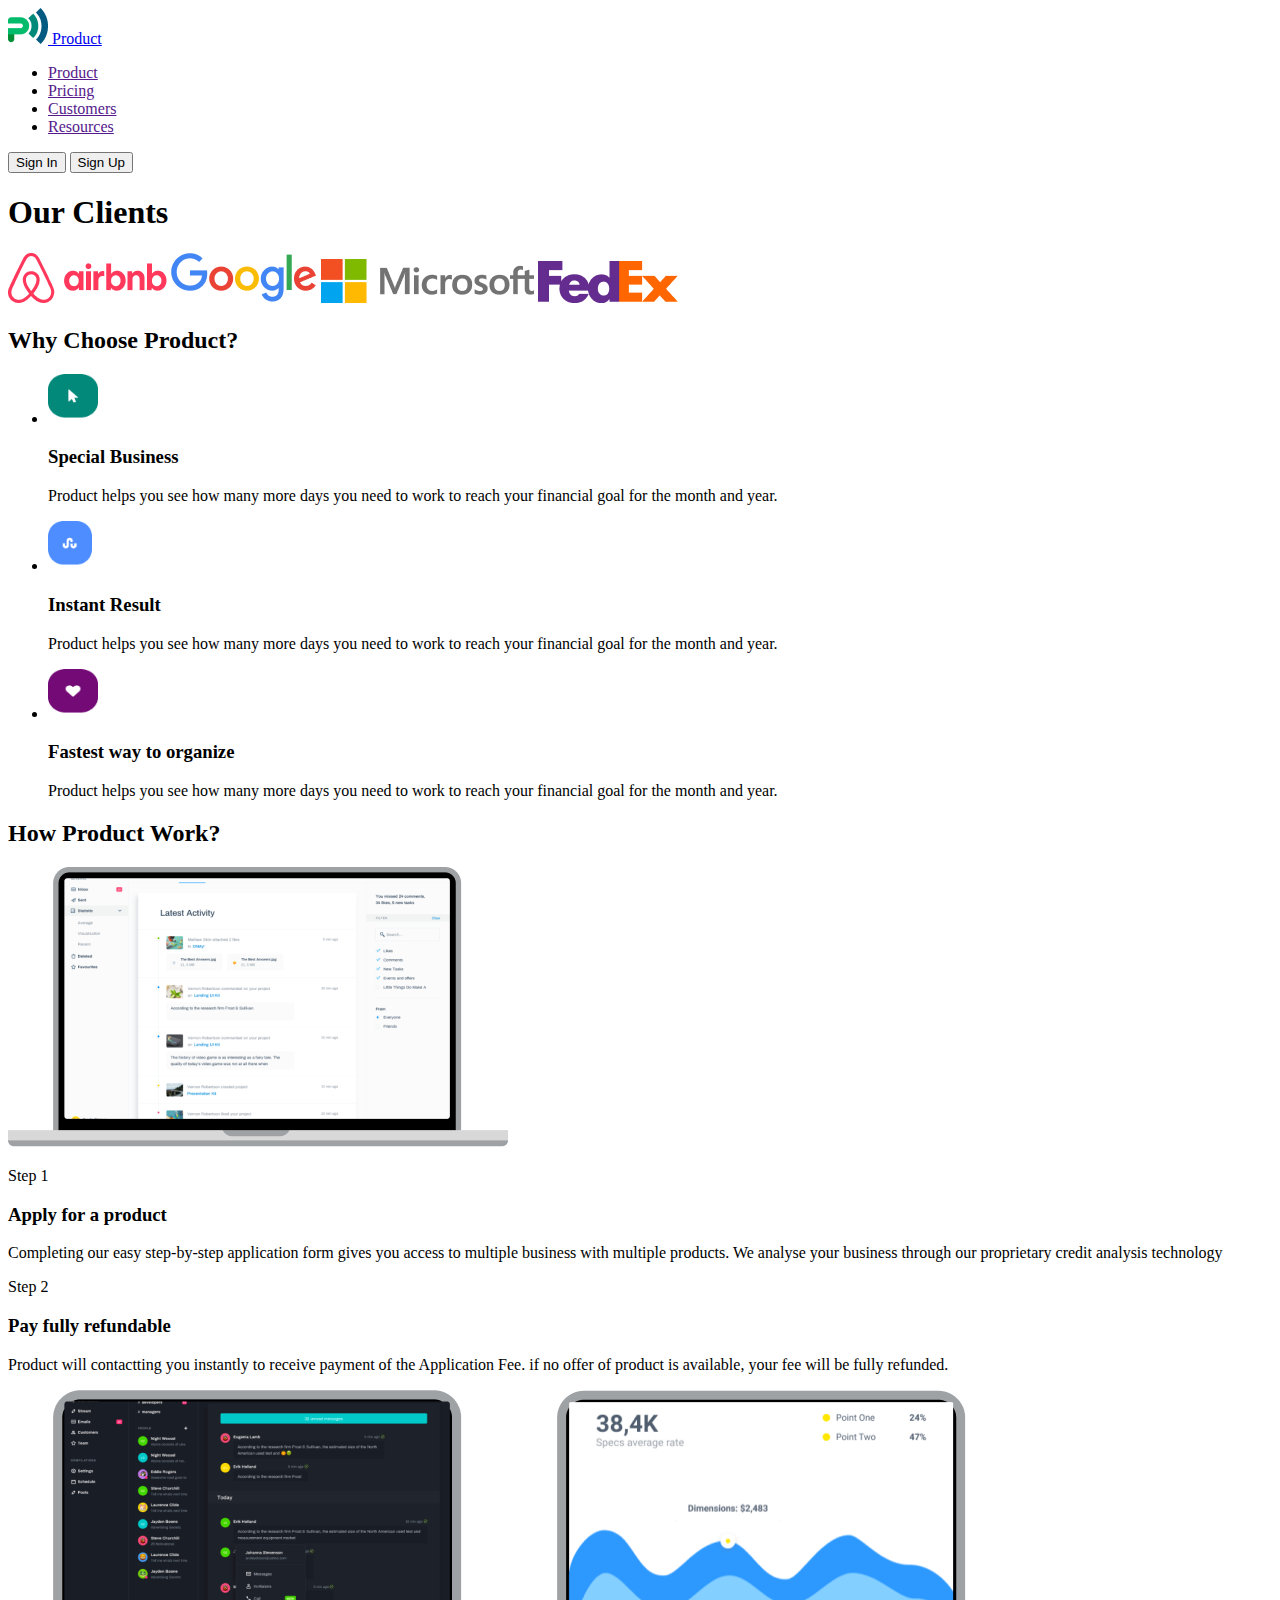
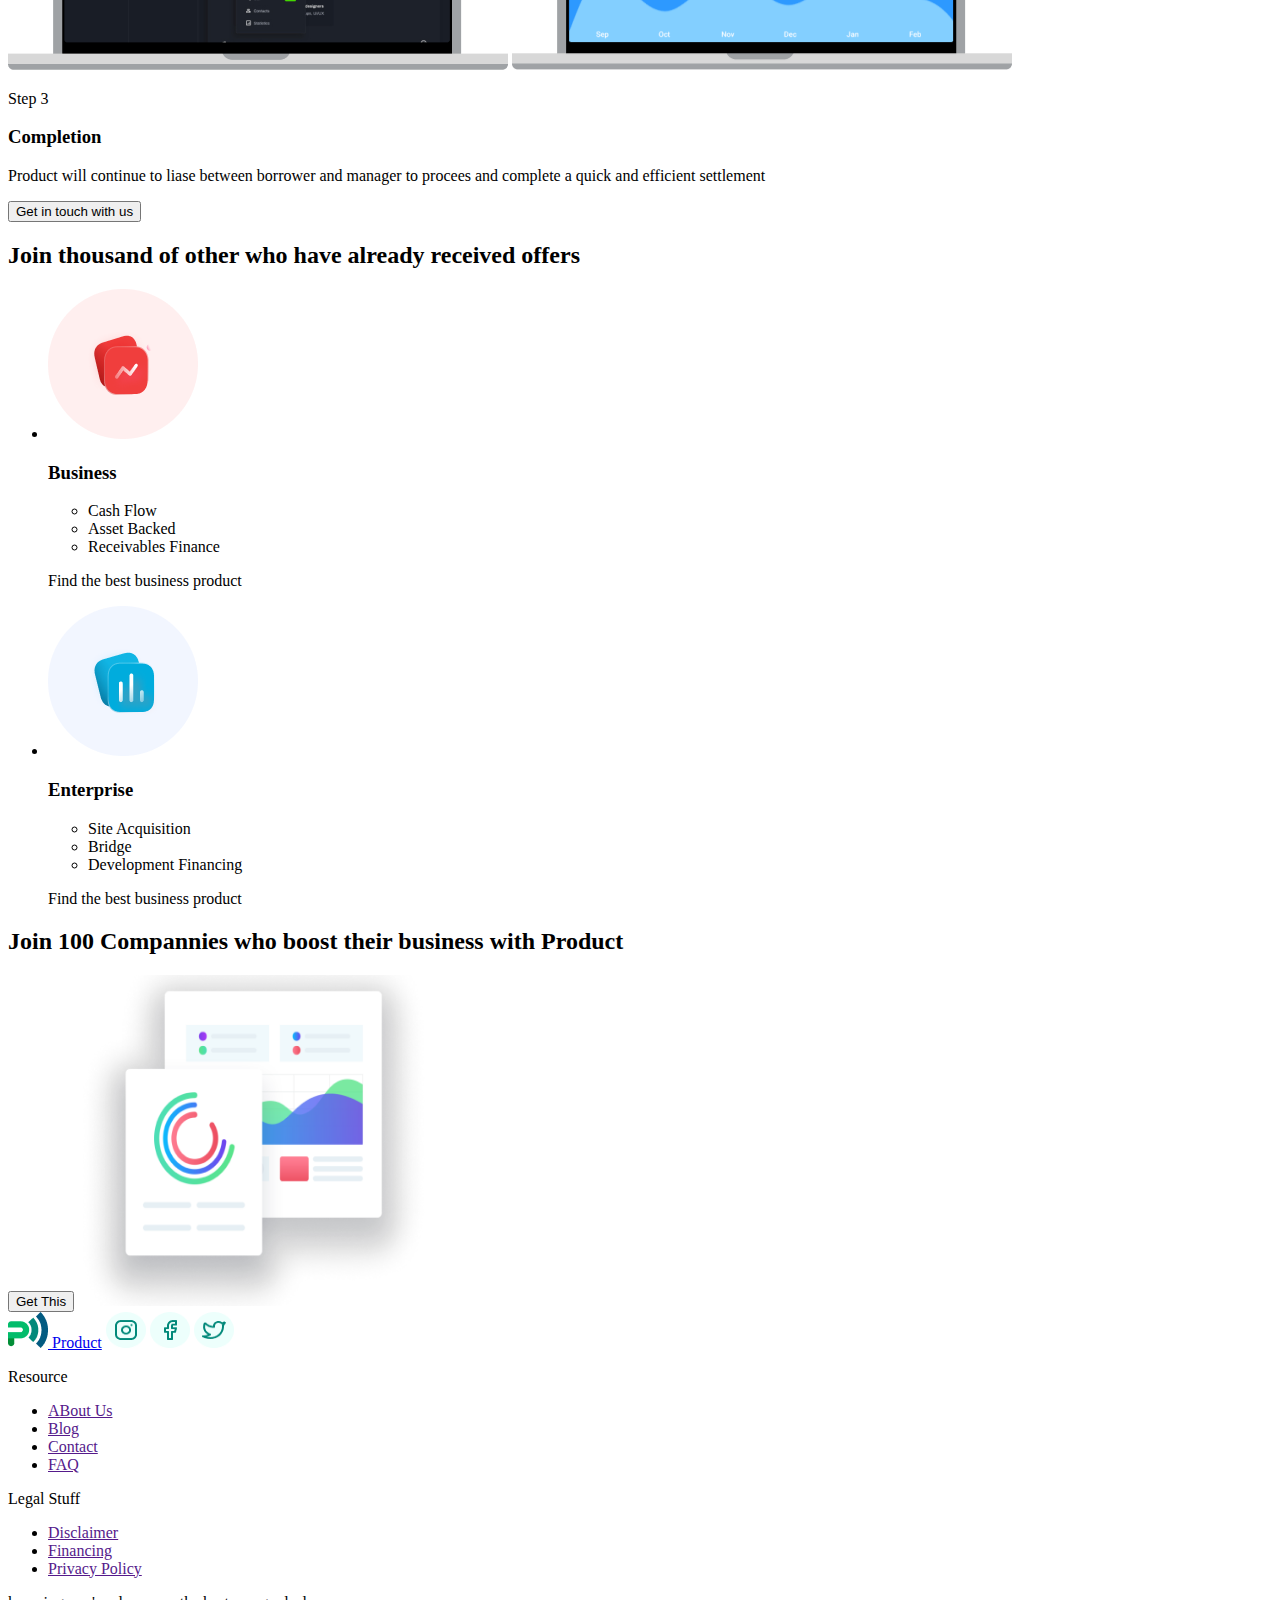
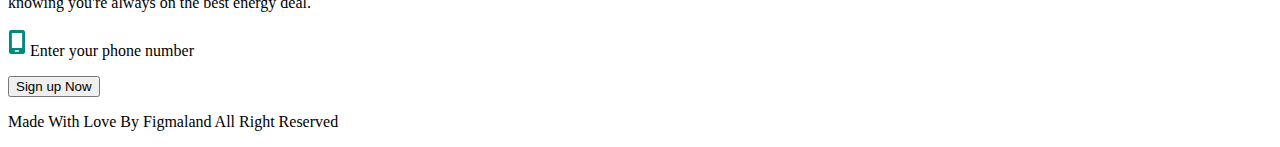
==== index1.html @ d67fc377 "made first version of second page" ====
<!DOCTYPE html>
<html lang="en">
  <head>
    <meta charset="UTF-8" />
    <meta name="viewport" content="width=device-width, initial-scale=1.0" />
    <title>Our Clients</title>
  </head>
  <body>
    <header>
      <a href="./index.html"
        ><img src="./images/logo.png" alt="Logo" width="40" height="36" />
        Product</a
      >
      <nav>
        <ul>
          <li>
            <a href="">Product</a>
          </li>
          <li>
            <a href="">Pricing</a>
          </li>
          <li>
            <a href="">Customers</a>
          </li>
          <li>
            <a href="">Resources</a>
          </li>
        </ul>
      </nav>
      <button type="button">Sign In</button>
      <button type="button">Sign Up</button>
    </header>

    <main>
      <!-- Our Clients -->
      <section>
        <h1>Our Clients</h1>
        <img
          src="./images/page-2/airbnb.png"
          alt="Airbnb"
          width="159"
          height="50"
        />
        <img
          src="./images/page-2/google.png"
          alt="Google"
          width="146"
          height="50"
        />
        <img
          src="./images/page-2/microsoft.png"
          alt="Microsoft"
          width="213"
          height="44"
        />
        <img
          src="./images/page-2/fedex.png"
          alt="FedEx"
          width="140"
          height="42"
        />
      </section>

      <!-- Why Choose Product? -->
      <section>
        <h2>Why Choose Product?</h2>
        <ul>
          <li>
            <img
              src="./images/page-2/mark-1.png"
              alt="Cursor icon"
              width="50"
              height="50"
            />
            <h3>Special Business</h3>
            <p>
              Product helps you see how many more days you need to work to reach
              your financial goal for the month and year.
            </p>
          </li>
          <li>
            <img src="./images/page-2/mark-2.png" alt="Wave icon width="50"
            height="50" />
            <h3>Instant Result</h3>
            <p>
              Product helps you see how many more days you need to work to reach
              your financial goal for the month and year.
            </p>
          </li>
          <li>
            <img
              src="./images/page-2/mark-3.png"
              alt="Heart icon"
              width="50"
              height="50"
            />
            <h3>Fastest way to organize</h3>
            <p>
              Product helps you see how many more days you need to work to reach
              your financial goal for the month and year.
            </p>
          </li>
        </ul>
      </section>

      <!-- How Product Work? -->
      <section>
        <h2>How Product Work?</h2>
        <img
          src="./images/page-2/mac-1.png"
          alt="Macbook 1"
          width="500"
          height="280"
        />
        <p>Step 1</p>
        <h3>Apply for a product</h3>
        <p>
          Completing our easy step-by-step application form gives you access to
          multiple business with multiple products. We analyse your business
          through our proprietary credit analysis technology
        </p>
        <p>Step 2</p>
        <h3>Pay fully refundable</h3>
        <p>
          Product will contactting you instantly to receive payment of the
          Application Fee. if no offer of product is available, your fee will be
          fully refunded.
        </p>
        <img
          src="./images/page-2/mac-2.png"
          alt="Macbook 2"
          width="500"
          height="280"
        />
        <img
          src="./images/page-2/mac-3.png"
          alt="Macbook 3"
          width="500"
          height="280"
        />
        <p>Step 3</p>
        <h3>Completion</h3>
        <p>
          Product will continue to liase between borrower and manager to procees
          and complete a quick and efficient settlement
        </p>
        <button type="button">Get in touch with us</button>
      </section>

      <!-- Join thousand of other who have
already received offers -->
      <section>
        <h2>Join thousand of other who have already received offers</h2>
        <ul>
          <li>
            <img
              src="./images/page-2/placeholder-1.png"
              alt="Placeholder 1"
              width="150"
              height="150"
            />
            <h3>Business</h3>
            <ul>
              <li>Cash Flow</li>
              <li>Asset Backed</li>
              <li>Receivables Finance</li>
            </ul>
            <p>Find the best business product</p>
          </li>
          <li>
            <img
              src="./images/page-2/placeholder-2.png"
              alt="Placeholder 2"
              width="150"
              height="150"
            />
            <h3>Enterprise</h3>
            <ul>
              <li>Site Acquisition</li>
              <li>Bridge</li>
              <li>Development Financing</li>
            </ul>
            <p>Find the best business product</p>
          </li>
        </ul>
      </section>

      <!-- Join 100 Compannies -->
      <section>
        <h2>Join 100 Compannies who boost their business with Product</h2>
        <button type="button">Get This</button>
        <img
          src="./images/screen.png"
          alt="Graphics"
          width="351"
          height="331"
        />
      </section>
    </main>

    <footer>
      <a href="./index.html"
        ><img src="./images/logo.png" alt="Logo" width="40" height="36" />
        Product</a
      >
      <a href=""
        ><img
          src="./images/instagram.png"
          alt="Instagam"
          width="40"
          height="36"
      /></a>
      <a href=""
        ><img src="./images/facebook.png" alt="Facebook" width="40" height="36"
      /></a>
      <a href=""><img src="./images/x.png" alt="X" width="40" height="36" /></a>
      <p>Resource</p>
      <ul>
        <li><a href="">ABout Us</a></li>
        <li><a href="">Blog</a></li>
        <li><a href="">Contact</a></li>
        <li><a href="">FAQ</a></li>
      </ul>
      <p>Legal Stuff</p>
      <ul>
        <li><a href="">Disclaimer</a></li>
        <li><a href="">Financing</a></li>
        <li><a href="">Privacy Policy</a></li>
      </ul>
      <p>knowing you're always on the best energy deal.</p>
      <p>
        <img
          src="./images/phone-icon.png"
          alt="Phone icon"
          width="18"
          height="28"
        />
        Enter your phone number
      </p>
      <button type="button">Sign up Now</button>
      <p>Made With Love By Figmaland All Right Reserved</p>
    </footer>
  </body>
</html>
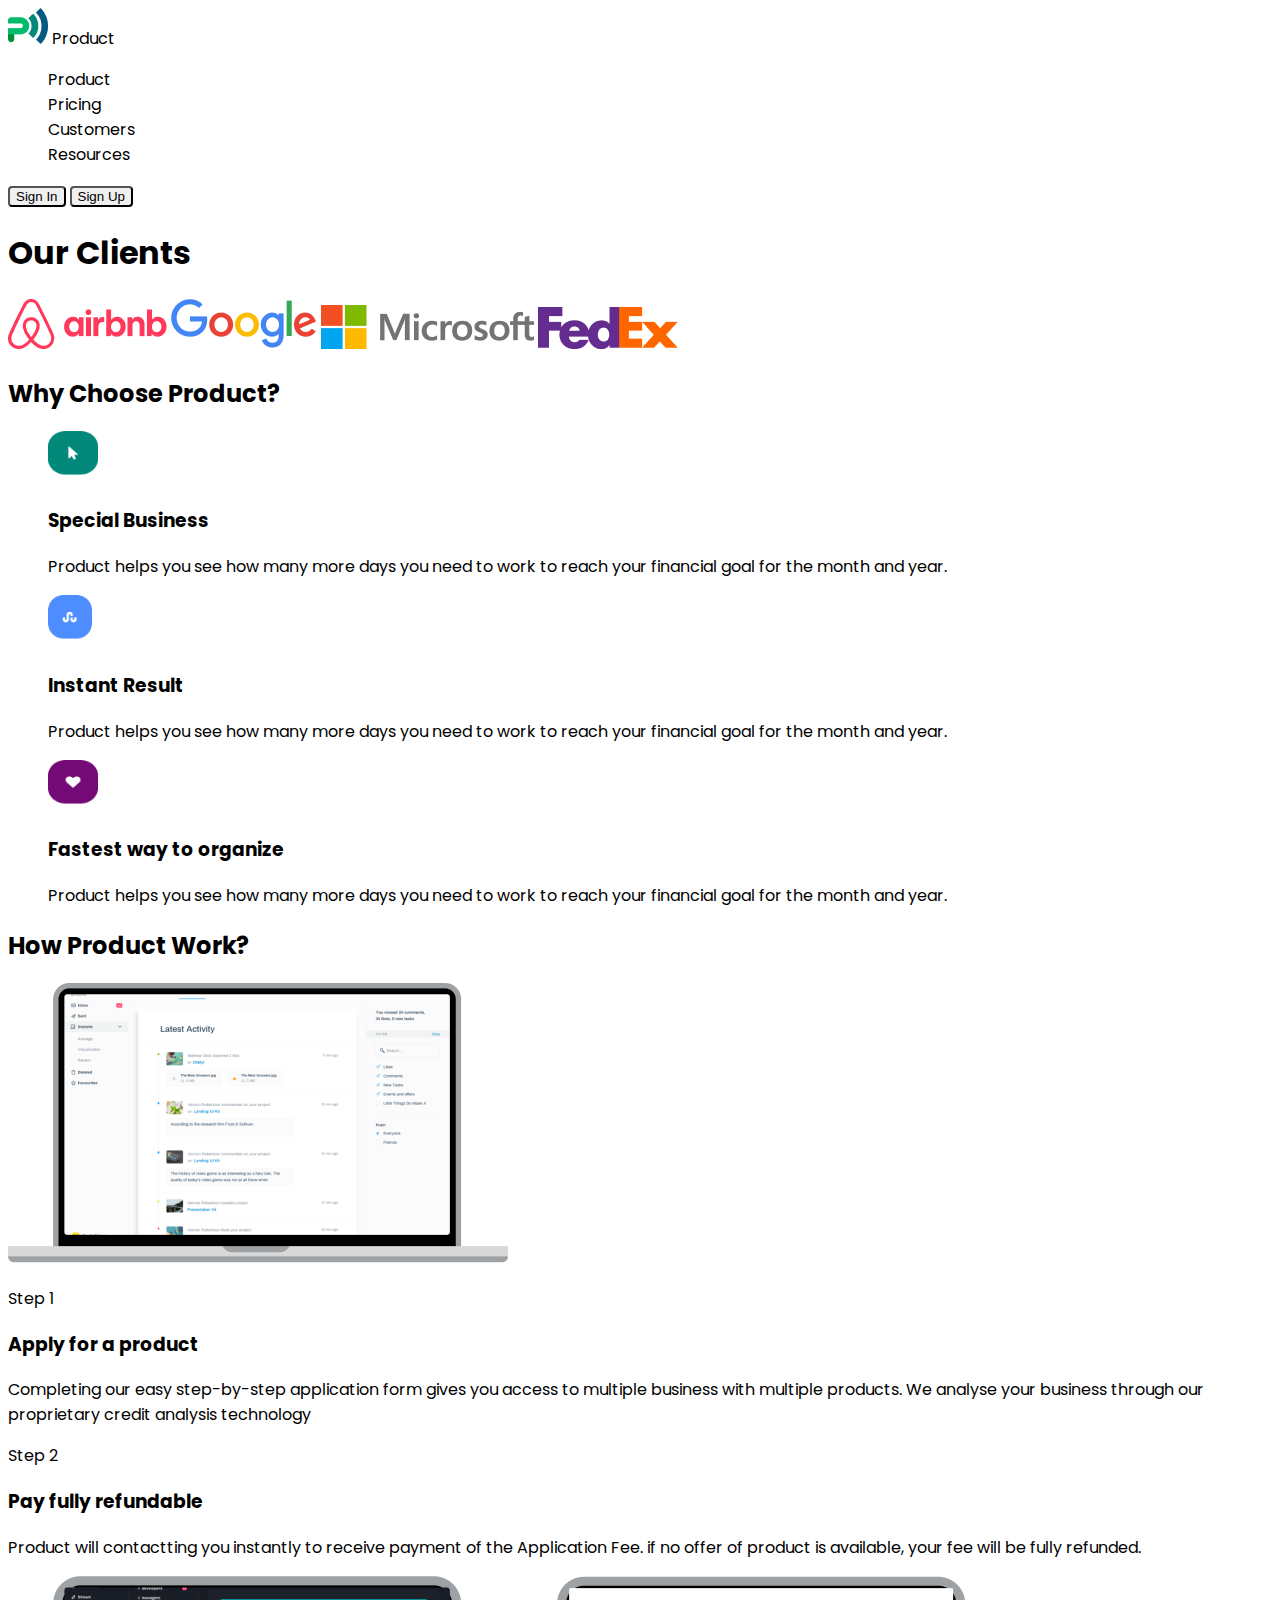
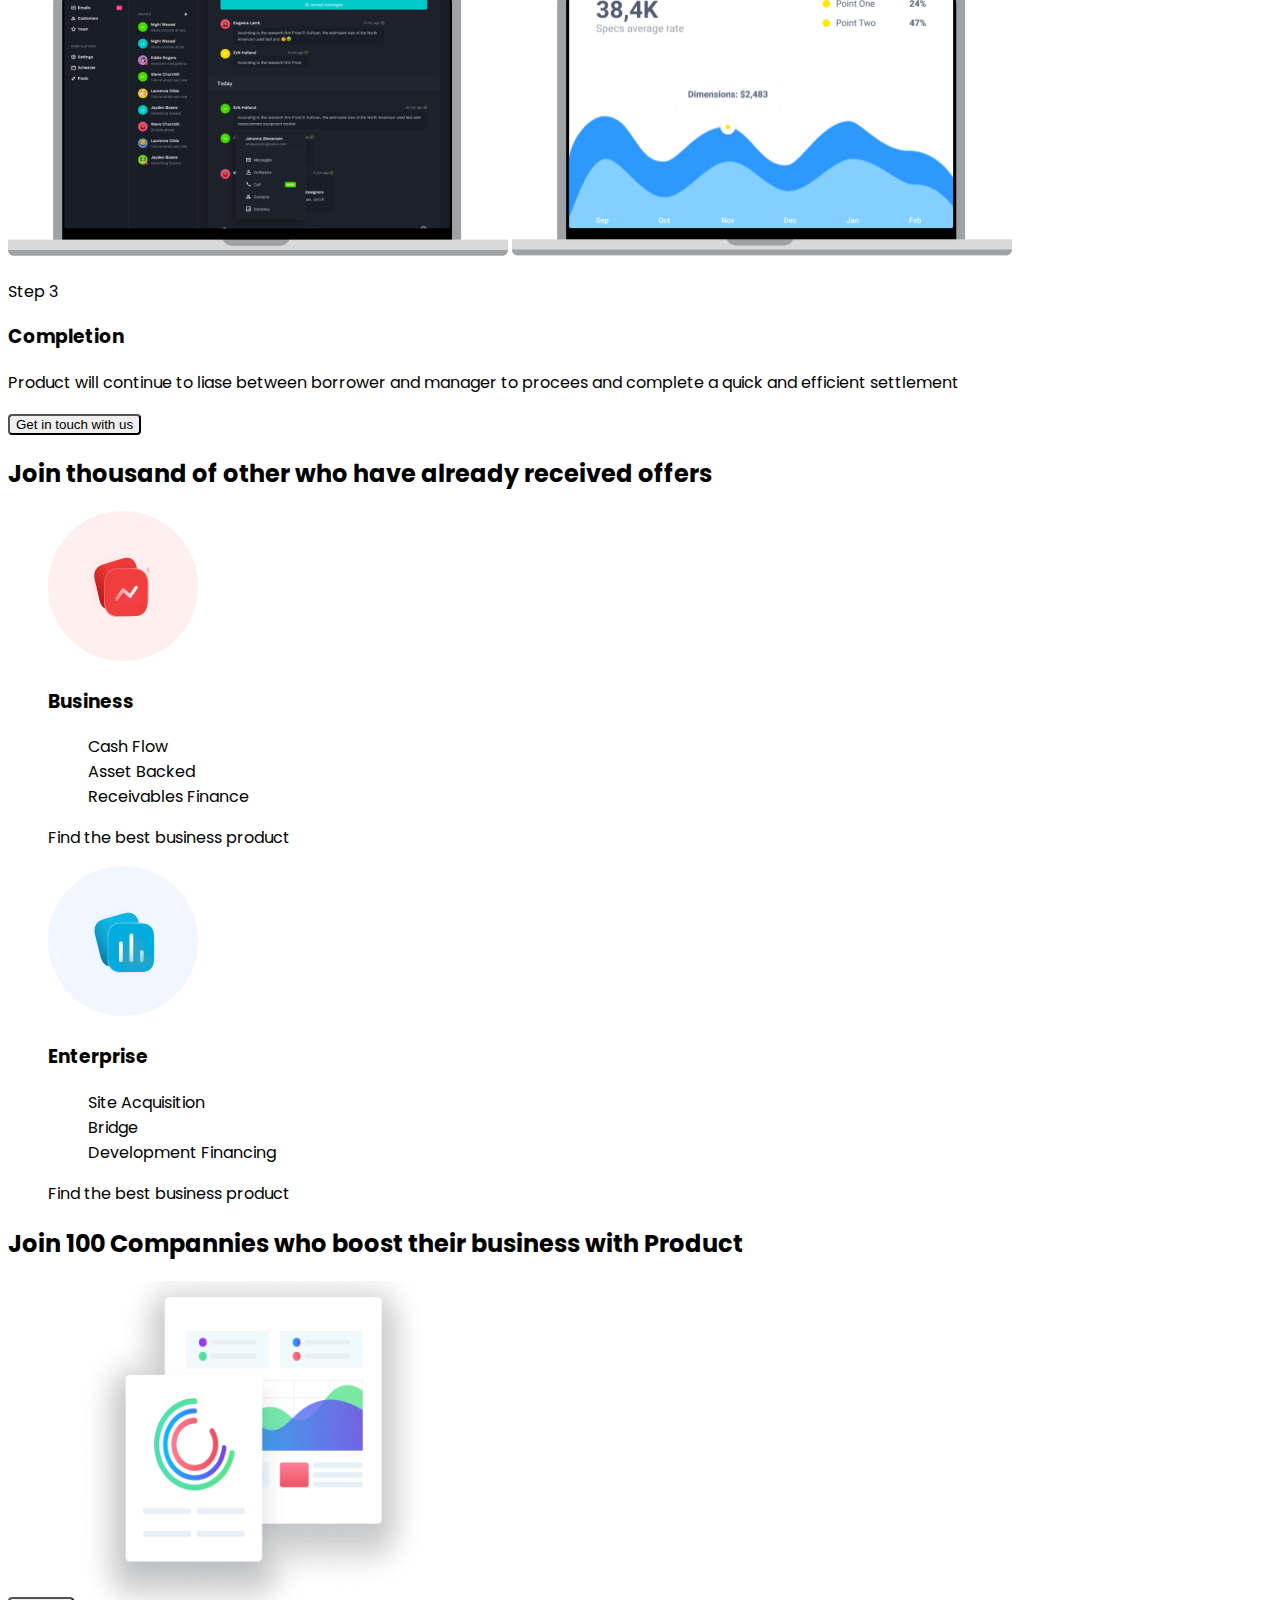
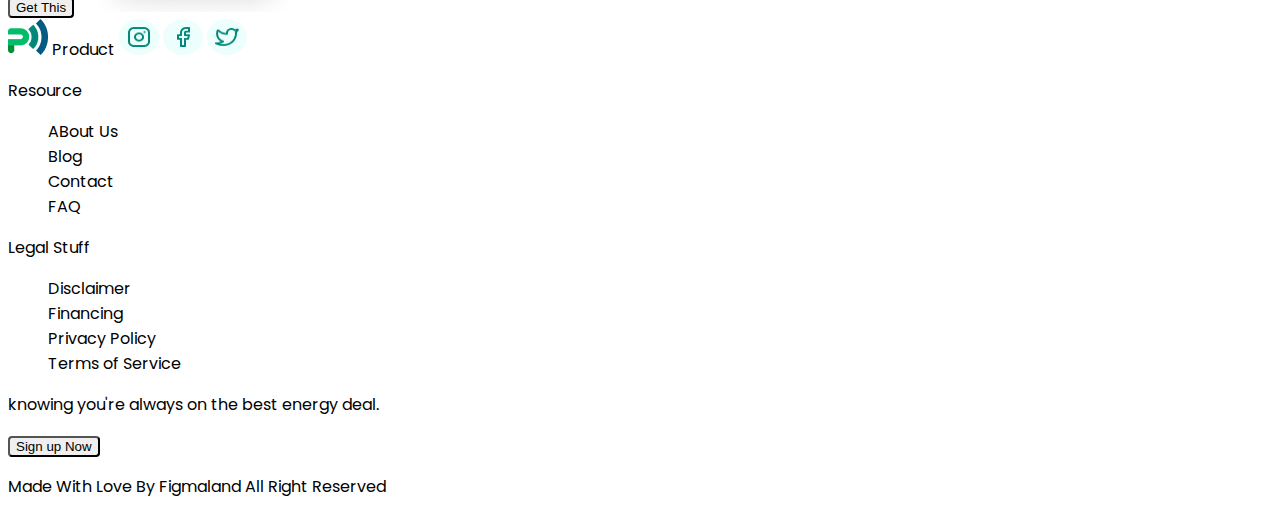
==== commit 666e7f57: "25.03" ====
--- a/index1.html
+++ b/index1.html
@@ -3,6 +3,12 @@
   <head>
     <meta charset="UTF-8" />
     <meta name="viewport" content="width=device-width, initial-scale=1.0" />
+    <link rel="preconnect" href="https://fonts.gstatic.com" crossorigin />
+    <link
+      href="https://fonts.googleapis.com/css2?family=Poppins:wght@400;500;600;700&family=Raleway:wght@100..900&family=Roboto:wght@100..900&display=swap"
+      rel="stylesheet"
+    />
+    <link rel="stylesheet" href="./styles/styles.css" />
     <title>Our Clients</title>
   </head>
   <body>
@@ -14,16 +20,16 @@
       <nav>
         <ul>
           <li>
-            <a href="">Product</a>
-          </li>
-          <li>
-            <a href="">Pricing</a>
-          </li>
-          <li>
-            <a href="">Customers</a>
-          </li>
-          <li>
-            <a href="">Resources</a>
+            <a href="./index.html">Product</a>
+          </li>
+          <li>
+            <a href="./index2.html">Pricing</a>
+          </li>
+          <li>
+            <a href="./index1.html">Customers</a>
+          </li>
+          <li>
+            <a href="#footer">Resources</a>
           </li>
         </ul>
       </nav>
@@ -198,7 +204,7 @@
       </section>
     </main>
 
-    <footer>
+    <footer id="footer">
       <a href="./index.html"
         ><img src="./images/logo.png" alt="Logo" width="40" height="36" />
         Product</a
@@ -226,17 +232,10 @@
         <li><a href="">Disclaimer</a></li>
         <li><a href="">Financing</a></li>
         <li><a href="">Privacy Policy</a></li>
+        <li><a href="">Terms of Service</a></li>
       </ul>
       <p>knowing you're always on the best energy deal.</p>
-      <p>
-        <img
-          src="./images/phone-icon.png"
-          alt="Phone icon"
-          width="18"
-          height="28"
-        />
-        Enter your phone number
-      </p>
+
       <button type="button">Sign up Now</button>
       <p>Made With Love By Figmaland All Right Reserved</p>
     </footer>
--- a/styles/styles.css
+++ b/styles/styles.css
@@ -0,0 +1,66 @@
+*,
+*::before,
+*::after {
+  box-sizing: border-box;
+}
+
+body {
+  font-family: Poppins, sans-serif;
+}
+
+a {
+  text-decoration: none;
+  color: inherit;
+}
+
+ul {
+  list-style-type: none;
+}
+
+button {
+  border-radius: 4px;
+  cursor: pointer;
+}
+
+.container {
+  width: 1110px;
+  margin: 0 auto;
+}
+
+.header .container {
+  display: flex;
+  justify-content: space-between;
+  align-items: center;
+}
+
+.logo {
+  font-weight: 700;
+  font-size: 30px;
+  line-height: 0.93333;
+  color: #22343d;
+  display: flex;
+  align-items: center;
+}
+
+.nav-list {
+  display: flex;
+  gap: 30px;
+  font-weight: 400;
+  font-size: 16px;
+  line-height: 1.75;
+  color: #22343d;
+}
+
+.header-buttons {
+  gap: 21px;
+  font-weight: 600;
+  font-size: 16px;
+}
+
+.sign-in-button {
+  text-align: center;
+  color: #173a56;
+  border: 1px solid #bcd0e5;
+  width: 105px;
+  height: 42px;
+}
